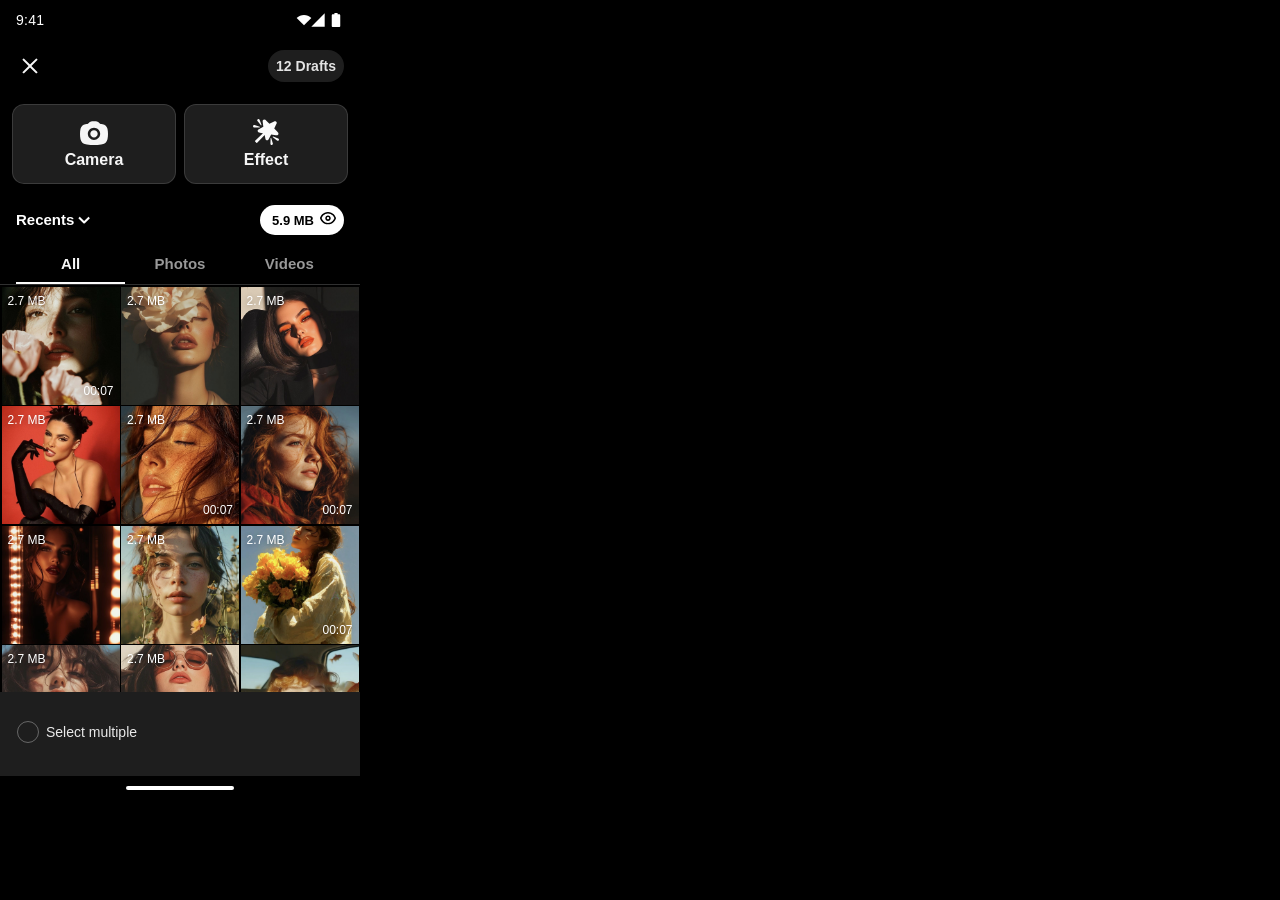
==== variants/v1/index.html @ 298be184 "Initial commit: Album V1–V4 web demo with preview shell and measurement tools. Static HTML demo mirr" ====
<!DOCTYPE html>
<html lang="zh-CN">
<head>
  <meta charset="UTF-8" />
  <meta name="viewport" content="width=360, initial-scale=1, maximum-scale=1, user-scalable=no" />
  <meta name="theme-color" content="#000000" />
  <title>V1</title>
  <link rel="stylesheet" href="../../shared/album.css" />
</head>
<body class="variant-embed">
  <div class="phone">
    <div class="status-bar">
      <div class="status-time-wrap"><span class="status-time">9:41</span></div>
      <div class="status-icons" aria-hidden="true">
        <div class="status-network">
          <img class="status-wifi" src="../../shared/assets/icons/status_wifi.svg" width="16" height="16" alt="" />
          <img class="status-signal" src="../../shared/assets/icons/status_signal.svg" width="16" height="16" alt="" />
        </div>
        <img class="status-battery" src="../../shared/assets/icons/status_battery.svg" width="16" height="16" alt="" />
      </div>
    </div>
    <div id="screen-album" class="screen active">
      <div class="album-root">
        <div class="album-nav">
          <button class="nav-tap" type="button" aria-label="Close">
            <img src="../../shared/assets/icons/album_v4_ic_close.svg" width="24" height="24" alt="" />
          </button>
          <div class="nav-spacer"></div>
          <div class="nav-trailing">
            <div id="navDrafts" class="nav-layer">
              <div class="drafts-btn"><span>12 Drafts</span></div>
            </div>
            <div id="navCamera" class="nav-layer">
              <button id="navCameraBtn" class="nav-tap" type="button" aria-label="Camera">
                <img src="../../shared/assets/icons/album_v4_ic_nav_camera.svg" width="24" height="24" alt="" />
              </button>
            </div>
          </div>
          <div id="navTitle" class="nav-title" aria-hidden="true">
            <span>Recents</span>
            <img src="../../shared/assets/icons/album_v4_ic_chevron_down.svg" width="16" height="16" alt="" />
          </div>
        </div>
        <div class="album-scroll-wrap">
          <div id="tabPinnedOverlay" class="tabs-pinned">
            <div class="tabs-row" style="padding:0 16px">
              <button class="tab-item active" type="button" data-tab="0">All</button>
              <button class="tab-item" type="button" data-tab="1">Photos</button>
              <button class="tab-item" type="button" data-tab="2">Videos</button>
            </div>
            <div class="tab-sep"></div>
          </div>
          <div id="albumScroll" class="album-scroll">
            
<div id="cameraHeader" class="camera-header camera-header--v1" style="height:104px">
  <div class="entry-row-v1" style="padding:12px 12px; gap:8px">
    <button class="entry-btn entry-btn--camera" type="button" style="height:80px;gap:2px">
      <img src="../../shared/assets/icons/album_v4_ic_camera.svg" width="28" height="28" alt="" />
      <span>Camera</span>
    </button>
    <button id="effectsEntryBtn" class="entry-btn entry-btn--effect" type="button" style="height:80px;gap:4px">
      <img src="../../shared/assets/icons/album_v4_ic_effects.svg" width="26" height="26" alt="" />
      <span>Effect</span>
    </button>
  </div>
</div>
            <div class="recents recents-v48" style="padding:8px 16px">
              <div class="recents-left">
                <span>Recents</span>
                <img src="../../shared/assets/icons/album_v4_ic_chevron_down.svg" width="16" height="16" alt="" />
              </div>
              <div class="storage-pill">
                <span>5.9 MB</span>
                <div class="eye-wrap"><img src="../../shared/assets/icons/album_v4_ic_eye.svg" width="16" height="16" alt="" /></div>
              </div>
            </div>
            <div id="tabsSection" class="tabs-section" style="padding-bottom:2px">
              <div class="tabs-row" style="padding:0 16px">
                <button class="tab-item active" type="button" data-tab="0">All</button>
                <button class="tab-item" type="button" data-tab="1">Photos</button>
                <button class="tab-item" type="button" data-tab="2">Videos</button>
              </div>
              <div class="tab-sep"></div>
            </div>
            <div class="grid-wrap"><div class="grid-row"><div class="grid-tile"><img src="../../shared/assets/images/album_v4_tile_1.png" alt="" /><span class="tile-size">2.7 MB</span><span class="tile-duration">00:07</span></div><div class="grid-tile"><img src="../../shared/assets/images/album_v4_tile_2.png" alt="" /><span class="tile-size">2.7 MB</span></div><div class="grid-tile"><img src="../../shared/assets/images/album_v4_tile_3.png" alt="" /><span class="tile-size">2.7 MB</span></div></div><div class="grid-row"><div class="grid-tile"><img src="../../shared/assets/images/album_v4_tile_4.png" alt="" /><span class="tile-size">2.7 MB</span></div><div class="grid-tile"><img src="../../shared/assets/images/album_v4_tile_5.png" alt="" /><span class="tile-size">2.7 MB</span><span class="tile-duration">00:07</span></div><div class="grid-tile"><img src="../../shared/assets/images/album_v4_tile_6.png" alt="" /><span class="tile-size">2.7 MB</span><span class="tile-duration">00:07</span></div></div><div class="grid-row"><div class="grid-tile"><img src="../../shared/assets/images/album_v4_tile_7.png" alt="" /><span class="tile-size">2.7 MB</span></div><div class="grid-tile"><img src="../../shared/assets/images/album_v4_tile_8.png" alt="" /><span class="tile-size">2.7 MB</span></div><div class="grid-tile"><img src="../../shared/assets/images/album_v4_tile_9.png" alt="" /><span class="tile-size">2.7 MB</span><span class="tile-duration">00:07</span></div></div><div class="grid-row"><div class="grid-tile"><img src="../../shared/assets/images/album_v4_tile_10.png" alt="" /><span class="tile-size">2.7 MB</span></div><div class="grid-tile"><img src="../../shared/assets/images/album_v4_tile_11.png" alt="" /><span class="tile-size">2.7 MB</span></div><div class="grid-tile"><img src="../../shared/assets/images/album_v4_tile_12.png" alt="" /></div></div><div class="grid-row"><div class="grid-tile"><img src="../../shared/assets/images/album_v4_tile_13.png" alt="" /></div><div class="grid-tile"><img src="../../shared/assets/images/album_v4_tile_14.png" alt="" /></div><div class="grid-tile"><img src="../../shared/assets/images/album_v4_tile_16.png" alt="" /><span class="tile-size">2.7 MB</span></div></div><div class="grid-row"><div class="grid-tile"><img src="../../shared/assets/images/album_v4_tile_17.png" alt="" /><span class="tile-size">2.7 MB</span></div><div class="grid-tile"><img src="../../shared/assets/images/album_v4_tile_18.png" alt="" /><span class="tile-size">2.7 MB</span></div><div class="grid-tile"><img src="../../shared/assets/images/album_v4_tile_15.png" alt="" /></div></div></div>
          </div>
        </div>
        <div class="select-bar">
          <div class="select-row">
            <div class="checkbox-outer"><div class="checkbox-inner"></div></div>
            <span>Select multiple</span>
          </div>
        </div>
      </div>
    </div>
    
    <div id="screen-capture" class="screen screen-capture">
      <div class="capture-root">
        <div id="capPreview" class="cap-preview">
          <img src="../../shared/assets/images/capture_preview_bg.png" alt="" />
        </div>
        <div class="cap-overlay">
          <div class="cap-nav">
            <button id="capBack" class="cap-back" type="button" aria-label="Back">
              <img src="../../shared/assets/icons/capture_overlay_back.svg" width="24" height="24" alt="" />
            </button>
          </div>
          <div id="capMusic" class="cap-music">
            <div class="cap-music-main">
              <img src="../../shared/assets/icons/capture_overlay_music.svg" width="16" height="16" alt="" />
              <span>Fly me to the moon an</span>
            </div>
            <div class="cap-music-split"></div>
            <button id="capMusicClose" class="cap-music-close" type="button" aria-label="Close music">
              <img src="../../shared/assets/icons/capture_overlay_sound_close.svg" width="20" height="20" alt="" />
            </button>
          </div>
          <div class="cap-tool">
            <button id="capFlip" type="button" aria-label="Flip">
              <img src="../../shared/assets/icons/capture_overlay_flip.svg" width="30" height="28" alt="" />
            </button>
            <span>Flip</span>
          </div>
        </div>
        <div id="capPanel" class="cap-panel">
          <div class="cap-panel-inner">
            <div class="cap-save-row">
              <button class="cap-save" type="button">
                <img src="../../shared/assets/icons/capture_panel_save.svg" width="22" height="22" alt="" />Save
              </button>
            </div>
            <div class="cap-panel-body">
              <div class="cap-tabbar">
                <div class="cap-tab-none">
                  <img src="../../shared/assets/icons/capture_panel_tab_none.svg" width="26" height="26" alt="" />
                </div>
                <div class="cap-tab-scroll-wrap">
                  <div id="capTabScroll" class="cap-tab-scroll">
                    <div class="cap-tab-fav">
                      <img src="../../shared/assets/icons/capture_panel_favorites.svg" width="22" height="22" alt="" />
                    </div>
                    <button class="cap-tab active" type="button" data-tab="0"><span class="cap-tab-block"><span class="cap-tab-top"></span><span class="cap-tab-body"><span>Trending</span><span class="cap-tab-ind"></span></span></span></button><button class="cap-tab" type="button" data-tab="1">New</button><button class="cap-tab" type="button" data-tab="2">Tool</button><button class="cap-tab" type="button" data-tab="3">Create</button><button class="cap-tab" type="button" data-tab="4">Hot</button><button class="cap-tab" type="button" data-tab="5">Hot</button><button class="cap-tab" type="button" data-tab="6">Hot</button><button class="cap-tab" type="button" data-tab="7">Hot</button><button class="cap-tab" type="button" data-tab="8">Hot</button><button class="cap-tab" type="button" data-tab="9">Hot</button><button class="cap-tab" type="button" data-tab="10">Hot</button>
                  </div>
                </div>
              </div>
              <div id="capGrid" class="cap-grid">
                <div class="cap-grid-row"><button class="cap-effect" type="button" data-i="0"><div class="cap-effect-inner"><img class="cap-effect-thumb" src="../../shared/assets/images/capture_panel_effect_1.png" alt="" /><img class="cap-effect-loading" src="../../shared/assets/icons/capture_panel_loading.svg" alt="" /></div></button><button class="cap-effect" type="button" data-i="1"><div class="cap-effect-inner"><img class="cap-effect-thumb" src="../../shared/assets/images/capture_panel_effect_2.png" alt="" /><img class="cap-effect-loading" src="../../shared/assets/icons/capture_panel_loading.svg" alt="" /></div></button><button class="cap-effect" type="button" data-i="2"><div class="cap-effect-inner"><img class="cap-effect-thumb" src="../../shared/assets/images/capture_panel_effect_3.png" alt="" /><img class="cap-effect-loading" src="../../shared/assets/icons/capture_panel_loading.svg" alt="" /></div></button><button class="cap-effect" type="button" data-i="3"><div class="cap-effect-inner"><img class="cap-effect-thumb" src="../../shared/assets/images/capture_panel_effect_4.png" alt="" /><img class="cap-effect-loading" src="../../shared/assets/icons/capture_panel_loading.svg" alt="" /></div></button></div>
<div class="cap-grid-row"><button class="cap-effect" type="button" data-i="4"><div class="cap-effect-inner"><img class="cap-effect-thumb" src="../../shared/assets/images/capture_panel_effect_5.png" alt="" /><img class="cap-effect-loading" src="../../shared/assets/icons/capture_panel_loading.svg" alt="" /></div></button><button class="cap-effect" type="button" data-i="5"><div class="cap-effect-inner"><img class="cap-effect-thumb" src="../../shared/assets/images/capture_panel_effect_6.png" alt="" /><img class="cap-effect-loading" src="../../shared/assets/icons/capture_panel_loading.svg" alt="" /></div></button><button class="cap-effect" type="button" data-i="6"><div class="cap-effect-inner"><img class="cap-effect-thumb" src="../../shared/assets/images/capture_panel_effect_7.png" alt="" /><img class="cap-effect-loading" src="../../shared/assets/icons/capture_panel_loading.svg" alt="" /></div></button><button class="cap-effect" type="button" data-i="7"><div class="cap-effect-inner"><img class="cap-effect-thumb" src="../../shared/assets/images/capture_panel_effect_8.png" alt="" /><img class="cap-effect-loading" src="../../shared/assets/icons/capture_panel_loading.svg" alt="" /></div></button></div>
<div class="cap-grid-row"><button class="cap-effect" type="button" data-i="8"><div class="cap-effect-inner"><img class="cap-effect-thumb" src="../../shared/assets/images/capture_panel_effect_9.png" alt="" /><img class="cap-effect-loading" src="../../shared/assets/icons/capture_panel_loading.svg" alt="" /></div></button><button class="cap-effect" type="button" data-i="9"><div class="cap-effect-inner"><img class="cap-effect-thumb" src="../../shared/assets/images/capture_panel_effect_10.png" alt="" /><img class="cap-effect-loading" src="../../shared/assets/icons/capture_panel_loading.svg" alt="" /></div></button><button class="cap-effect" type="button" data-i="10"><div class="cap-effect-inner"><img class="cap-effect-thumb" src="../../shared/assets/images/capture_panel_effect_11.png" alt="" /><img class="cap-effect-loading" src="../../shared/assets/icons/capture_panel_loading.svg" alt="" /></div></button><button class="cap-effect" type="button" data-i="11"><div class="cap-effect-inner"><img class="cap-effect-thumb" src="../../shared/assets/images/capture_panel_effect_12.png" alt="" /><img class="cap-effect-loading" src="../../shared/assets/icons/capture_panel_loading.svg" alt="" /></div></button></div>
<div class="cap-grid-row last"><button class="cap-effect" type="button" data-i="12"><div class="cap-effect-inner"><img class="cap-effect-thumb" src="../../shared/assets/images/capture_panel_effect_13.png" alt="" /><img class="cap-effect-loading" src="../../shared/assets/icons/capture_panel_loading.svg" alt="" /></div></button><button class="cap-effect" type="button" data-i="13"><div class="cap-effect-inner"><img class="cap-effect-thumb" src="../../shared/assets/images/capture_panel_effect_14.png" alt="" /><img class="cap-effect-loading" src="../../shared/assets/icons/capture_panel_loading.svg" alt="" /></div></button><button class="cap-effect" type="button" data-i="14"><div class="cap-effect-inner"><img class="cap-effect-thumb" src="../../shared/assets/images/capture_panel_effect_15.png" alt="" /><img class="cap-effect-loading" src="../../shared/assets/icons/capture_panel_loading.svg" alt="" /></div></button><button class="cap-effect" type="button" data-i="15"><div class="cap-effect-inner"><img class="cap-effect-thumb" src="../../shared/assets/images/capture_panel_effect_16.png" alt="" /><img class="cap-effect-loading" src="../../shared/assets/icons/capture_panel_loading.svg" alt="" /></div></button></div>
              </div>
            </div>
          </div>
        </div>
      </div>
    </div>
    <div class="system-home-indicator" aria-hidden="true"><div class="system-home-indicator-handle"></div></div>
  </div>
  <script>window.__ALBUM_VARIANT__ = {
  "id": "v1",
  "label": "V1",
  "layout": "sideBySide",
  "designFrameW": 360,
  "designFrameH": 800,
  "cameraHideMs": 200,
  "cameraShowMs": 250,
  "navDraftsSlide": 32,
  "navCameraSlide": 44,
  "headerH": 48,
  "recentsH": 48,
  "tabSectionH": 42,
  "effectCoverLoadMs": 1200,
  "effectCoverEmergeMs": 150,
  "pagePadH": 12,
  "effectsGap": 10,
  "effectTileSize": 64,
  "moreTile": 64,
  "moreCircle": 28,
  "entryRowPadV": 12,
  "entryRowPadH": 12,
  "entryButtonH": 80,
  "entryButtonGap": 8,
  "cameraIconFrame": 28,
  "effectIconFrame": 26,
  "cameraEffectsSectionH": 104,
  "cameraNavSwitchScrollH": 92,
  "headerScrollH": 104,
  "headerPadH": 16,
  "headerPadV": 8,
  "tabPadH": 16,
  "albumSectionGap": 2,
  "effectCoverEmergeStartScale": 0.94,
  "entryIconLabelGap": 2,
  "effectEntryIconLabelGap": 4,
  "effectEntryButtonPadH": 10,
  "panelEnterMs": 300,
  "hasEffectsScroll": false,
  "effectsEndPadding": 0
};</script>
  <script src="../../shared/album-core.js"></script>
</body>
</html>
---- shared/album.css ----
:root {
  --w: 360px;
  --h: 800px;
  --status-h: 40px;
  --home-indicator-h: 24px;
  --content-h: calc(var(--h) - var(--status-h) - var(--home-indicator-h));
  --ease-in-out: cubic-bezier(0.25, 0, 0.25, 1);
  --bg: #000;
  --text-primary: #f6f6f6;
  --text-secondary: rgba(255, 255, 255, 0.88);
  --text-tertiary: rgba(255, 255, 255, 0.6);
  --shape-n3: rgba(255, 255, 255, 0.19);
  --shape-n4: rgba(255, 255, 255, 0.13);
  --shape-n2: rgba(255, 255, 255, 0.32);
  --sheet-flat2: #1e1e1e;
  --entry-bg: rgba(51, 51, 51, 0.6);
  --entry-border: rgba(255, 255, 255, 0.13);
  --drafts-bg: rgba(51, 51, 51, 0.6);
  --drafts-text: rgba(255, 255, 255, 0.88);
  --more-circle-bg: rgba(51, 51, 51, 0.6);
}

* {
  box-sizing: border-box;
  margin: 0;
  padding: 0;
}

html,
body {
  min-height: 100%;
  font-family: -apple-system, BlinkMacSystemFont, "PingFang SC", "Helvetica Neue", sans-serif;
  -webkit-font-smoothing: antialiased;
}

body.variant-embed {
  margin: 0;
  padding: 0;
  background: #000;
  display: block;
  cursor: none !important;
}

body.variant-embed * {
  cursor: none !important;
}

body.variant-embed .phone {
  width: var(--w);
  height: var(--h);
  border-radius: 0;
  box-shadow: none;
}

.phone {
  width: var(--w);
  height: var(--h);
  background: var(--bg);
  position: relative;
  overflow: hidden;
}

.status-bar {
  height: var(--status-h);
  position: relative;
  z-index: 20;
  display: flex;
  align-items: center;
  justify-content: space-between;
  padding: 0 16px;
  flex-shrink: 0;
  pointer-events: none;
}

.status-time-wrap {
  display: flex;
  align-items: center;
  width: 128px;
  height: 100%;
}

.status-time {
  color: #fff;
  font-family: "Roboto", sans-serif;
  font-size: 14px;
  line-height: 20px;
  letter-spacing: 0.25px;
}

.status-icons {
  display: flex;
  align-items: center;
  gap: 2px;
}

.status-network {
  display: flex;
  align-items: center;
}

.status-wifi {
  margin-right: -2px;
}

.status-wifi,
.status-signal,
.status-battery {
  display: block;
  width: 16px;
  height: 16px;
}

.system-home-indicator {
  position: absolute;
  left: 0;
  right: 0;
  bottom: 0;
  height: var(--home-indicator-h);
  z-index: 30;
  pointer-events: none;
}

.system-home-indicator-handle {
  position: absolute;
  left: 50%;
  top: 50%;
  transform: translate(-50%, -50%);
  width: 108px;
  height: 4px;
  border-radius: 12px;
  background: #fff;
}

.screen {
  position: absolute;
  left: 0;
  right: 0;
  top: var(--status-h);
  height: var(--content-h);
  display: none;
  overflow: hidden;
}

.screen.active {
  display: block;
}

.album-root {
  height: 100%;
  display: flex;
  flex-direction: column;
  background: var(--bg);
}

.album-nav {
  height: 52px;
  padding: 4px 8px;
  display: flex;
  align-items: center;
  flex: 0 0 auto;
  z-index: 2;
  background: var(--bg);
  position: relative;
}

.nav-tap {
  width: 44px;
  height: 44px;
  border: 0;
  background: transparent;
  display: flex;
  align-items: center;
  justify-content: center;
  cursor: pointer;
  padding: 0;
}

.nav-tap img {
  display: block;
}

.nav-spacer {
  flex: 1;
}

.nav-trailing {
  flex-shrink: 0;
  width: 98px;
  height: 44px;
  margin-right: 8px;
  position: relative;
  overflow: hidden;
}

.nav-layer {
  position: absolute;
  inset: 0;
  display: flex;
  align-items: center;
  justify-content: flex-end;
  will-change: transform, opacity;
}

.drafts-btn {
  height: 32px;
  border-radius: 999px;
  background: var(--drafts-bg);
  border: 0;
  padding: 8px;
  display: inline-flex;
  align-items: center;
  color: var(--drafts-text);
  font-size: 14px;
  line-height: 18px;
  font-weight: 600;
  white-space: nowrap;
}

.nav-title {
  position: absolute;
  left: 88px;
  right: 88px;
  top: 50%;
  height: 44px;
  transform: translateY(-50%);
  display: flex;
  align-items: center;
  justify-content: center;
  gap: 2px;
  opacity: 0;
  pointer-events: none;
}

.nav-title.visible {
  opacity: 1;
}

.nav-title span {
  color: var(--text-primary);
  font-size: 17px;
  line-height: 22px;
  font-weight: 700;
}

.album-scroll-wrap {
  flex: 1;
  min-height: 0;
  overflow: hidden;
  position: relative;
}

.album-scroll {
  height: 100%;
  overflow-y: auto;
  overflow-x: hidden;
  -webkit-overflow-scrolling: touch;
  overscroll-behavior: contain;
  scrollbar-width: none;
}

.album-scroll::-webkit-scrollbar {
  display: none;
}

.camera-header {
  overflow: hidden;
  background: var(--bg);
  flex-shrink: 0;
}

/* ── V1 side-by-side ── */
.entry-row-v1 {
  display: flex;
  align-items: stretch;
  height: 100%;
}

.entry-row-v1 .entry-btn {
  flex: 1 1 0;
  width: 0;
}

.entry-btn {
  min-width: 0;
  border: 0;
  border-radius: 12px;
  background: var(--entry-bg);
  color: var(--text-primary);
  display: flex;
  flex-direction: column;
  align-items: center;
  justify-content: center;
  font-size: 16px;
  line-height: 21px;
  font-weight: 600;
  position: relative;
  cursor: pointer;
}

.entry-btn--camera {
  gap: 2px;
}

.entry-btn--effect {
  gap: 4px;
}

.entry-btn::after {
  content: "";
  position: absolute;
  inset: 0;
  border-radius: 12px;
  box-shadow: inset 0 0 0 1px var(--entry-border);
  pointer-events: none;
}

.entry-btn img {
  display: block;
}

/* ── V2 camera + horizontal effects ── */
.camera-header--v2 {
  overflow: hidden;
}

.effects-scroll-v2 {
  width: 100%;
  height: 100%;
  overflow-x: auto;
  overflow-y: hidden;
  -webkit-overflow-scrolling: touch;
  overscroll-behavior-x: contain;
  scrollbar-width: none;
}

.effects-scroll-v2::-webkit-scrollbar {
  display: none;
}

.effects-inner-v2 {
  display: flex;
  align-items: center;
  width: max-content;
  min-height: 100%;
  box-sizing: border-box;
}

.effects-presets-v2 {
  display: flex;
  align-items: center;
  flex-shrink: 0;
}

.camera-entry-v2 {
  flex-shrink: 0;
  border-radius: 12px;
  background: var(--entry-bg);
  display: flex;
  flex-direction: column;
  align-items: center;
  justify-content: center;
  gap: 2px;
  color: var(--text-primary);
  font-size: 16px;
  line-height: 21px;
  font-weight: 600;
  position: relative;
}

.camera-entry-v2::after {
  content: "";
  position: absolute;
  inset: 0;
  border-radius: 12px;
  box-shadow: inset 0 0 0 1px var(--entry-border);
  pointer-events: none;
}

/* ── V3 stacked ── */
.camera-btn-v3,
.camera-btn-v4 {
  width: 100%;
  border: 0;
  border-radius: 12px;
  background: var(--entry-bg);
  color: var(--text-primary);
  display: flex;
  flex-direction: column;
  align-items: center;
  justify-content: center;
  gap: 2px;
  font-size: 16px;
  line-height: 21px;
  font-weight: 600;
  position: relative;
}

.camera-btn-v3::after,
.camera-btn-v4::after {
  content: "";
  position: absolute;
  inset: 0;
  border-radius: 12px;
  box-shadow: inset 0 0 0 1px var(--entry-border);
  pointer-events: none;
}

.effects-section-v3 {
  overflow: hidden;
  box-sizing: border-box;
}

.effects-scroll-v3,
.effects-scroll-v4 {
  overflow-x: auto;
  overflow-y: hidden;
  -webkit-overflow-scrolling: touch;
  overscroll-behavior-x: contain;
  scrollbar-width: none;
}

.effects-scroll-v3 {
  height: 64px;
}

.effects-scroll-v3::-webkit-scrollbar,
.effects-scroll-v4::-webkit-scrollbar {
  display: none;
}

.effects-inner-v3,
.effects-inner-v4 {
  display: flex;
  align-items: center;
  width: max-content;
  min-height: 64px;
  box-sizing: border-box;
}

.effects-btn-v3 {
  flex: 0 0 auto;
  width: 64px;
  height: 64px;
  border: 0;
  border-radius: 12px;
  background: var(--entry-bg);
  color: var(--text-secondary);
  display: flex;
  flex-direction: column;
  align-items: center;
  justify-content: center;
  gap: 4px;
  font-size: 14px;
  line-height: 18px;
  font-weight: 600;
  position: relative;
  cursor: pointer;
}

.effects-btn-v3::after {
  content: "";
  position: absolute;
  inset: 0;
  border-radius: 12px;
  box-shadow: inset 0 0 0 1px var(--entry-border);
  pointer-events: none;
}

.effects-presets-v3 {
  display: contents;
}

.effects-section-v4 {
  display: flex;
  flex-direction: column;
  overflow: hidden;
}

.effects-scroll-v4 {
  flex: 1;
  min-height: 0;
}

/* ── V4 Popular Effects ── */
.popular-header-v4 {
  display: flex;
  align-items: center;
  justify-content: space-between;
}

.popular-title {
  color: var(--text-primary);
  font-size: 15px;
  line-height: 18px;
  font-weight: 600;
}

.popular-more {
  border: 0;
  background: transparent;
  color: var(--text-primary);
  font-size: 15px;
  line-height: 18px;
  font-weight: 600;
  display: inline-flex;
  align-items: center;
  gap: 2px;
  cursor: pointer;
}

.effects-more {
  width: 64px;
  height: 64px;
  flex: 0 0 auto;
  display: flex;
  flex-direction: column;
  align-items: center;
  justify-content: center;
  gap: 4px;
}

.effects-more-circle {
  position: relative;
  width: 28px;
  height: 28px;
  border-radius: 50%;
  background: var(--more-circle-bg);
}

.effects-more-chevron {
  position: absolute;
  inset: 0;
  width: 100%;
  height: 100%;
  transform: rotate(90deg);
  pointer-events: none;
}

.effects-more span {
  font-size: 11px;
  line-height: 14px;
  font-weight: 600;
  color: var(--text-secondary);
}

/* Effect cover loading */
.effect-preset-btn {
  width: var(--effect-tile-size, 64px);
  height: var(--effect-tile-size, 64px);
  padding: 0;
  border: 0;
  background: transparent;
  position: relative;
  flex: 0 0 auto;
  cursor: default;
  overflow: hidden;
  border-radius: 12px;
  touch-action: manipulation;
}

.effect-preset-btn:not([aria-disabled="true"]) {
  cursor: pointer;
}

.effect-preset-btn.revealed::after {
  content: "";
  position: absolute;
  inset: 0;
  border-radius: 12px;
  box-shadow: inset 0 0 0 1px var(--shape-n3);
  pointer-events: none;
  z-index: 3;
}

.effect-preset-placeholder {
  position: absolute;
  inset: 0;
  width: 100%;
  height: 100%;
  border-radius: 12px;
  display: block;
  z-index: 1;
  pointer-events: none;
  object-fit: cover;
}

.effect-preset-btn.revealed .effect-preset-placeholder {
  opacity: 0;
  transition: opacity 150ms cubic-bezier(0.4, 0, 0.2, 1);
}

.effect-preset-img {
  position: absolute;
  inset: 0;
  width: 100%;
  height: 100%;
  border-radius: 12px;
  object-fit: cover;
  z-index: 2;
  transform: scale(var(--effect-emerge-scale, 0.94));
  opacity: 0;
  visibility: hidden;
  transform-origin: 50% 50%;
}

.effect-preset-btn.revealed .effect-preset-img {
  visibility: visible;
}

.effect-preset-btn.emerge-active .effect-preset-img {
  transform: scale(1);
  opacity: 1;
  transition: transform var(--effect-emerge-ms, 150ms) cubic-bezier(0.4, 0, 0.2, 1),
    opacity var(--effect-emerge-ms, 150ms) cubic-bezier(0.4, 0, 0.2, 1);
}

.recents {
  display: flex;
  align-items: center;
  justify-content: space-between;
  flex-shrink: 0;
}

.recents-v48 {
  height: 48px;
  box-sizing: border-box;
}

.recents-left {
  display: flex;
  align-items: center;
  gap: 2px;
  color: #fff;
  font-size: 15px;
  line-height: 20px;
  font-weight: 700;
}

.storage-pill {
  display: flex;
  align-items: center;
  gap: 2px;
  background: #fff;
  border-radius: 120px;
  padding: 1px 4px 1px 12px;
  color: #000;
  font-size: 13px;
  line-height: 17px;
  font-weight: 600;
}

.storage-pill .eye-wrap {
  padding: 4px;
}

.tabs-section {
  flex-shrink: 0;
}

.tabs-section.tabs-hidden {
  opacity: 0;
}

.tabs-pinned {
  position: absolute;
  top: 0;
  left: 0;
  right: 0;
  z-index: 2;
  background: var(--bg);
  opacity: 0;
  pointer-events: none;
}

.tabs-pinned.visible {
  opacity: 1;
  pointer-events: auto;
}

.tabs-row {
  height: 40px;
  display: flex;
}

.tab-item {
  flex: 1;
  border: 0;
  background: transparent;
  position: relative;
  color: var(--text-tertiary);
  font-size: 15px;
  line-height: 20px;
  font-weight: 600;
  cursor: pointer;
}

.tab-item.active {
  color: var(--text-primary);
}

.tab-item.active::after {
  content: "";
  position: absolute;
  left: 0;
  right: 0;
  bottom: 0;
  height: 2px;
  background: #fafafa;
}

.tab-sep {
  height: 0.5px;
  background: var(--shape-n3);
}

.grid-wrap {
  padding: 0 1.5px 1.5px;
}

.grid-row {
  display: flex;
  gap: 1.5px;
  margin-bottom: 1.5px;
}

.grid-tile {
  flex: 1;
  aspect-ratio: 1;
  position: relative;
  overflow: hidden;
  background: #111;
}

.grid-tile img {
  width: 100%;
  height: 100%;
  object-fit: cover;
  display: block;
}

.tile-size,
.tile-duration {
  position: absolute;
  color: #fff;
  font-size: 12px;
  line-height: 16px;
  font-weight: 500;
  padding: 6px;
  text-shadow: 0 1px 5px rgba(0, 0, 0, 0.3);
}

.tile-size {
  top: 0;
  left: 0;
}

.tile-duration {
  right: 0;
  bottom: 0;
}

.select-bar {
  background: var(--sheet-flat2);
  padding-bottom: var(--home-indicator-h);
  flex: 0 0 auto;
}

.select-row {
  height: 60px;
  box-sizing: border-box;
  padding: 20px 16px 0;
  display: flex;
  align-items: center;
  gap: 6px;
  color: rgba(255, 255, 255, 0.9);
  font-size: 14px;
  line-height: 18px;
}

.checkbox-outer {
  width: 24px;
  height: 24px;
  padding: 1px;
  display: flex;
  align-items: center;
  justify-content: center;
}

.checkbox-inner {
  width: 22px;
  height: 22px;
  border-radius: 50%;
  border: 1.5px solid var(--shape-n2);
}

/* ── Capture page ── */
.screen-capture {
  z-index: 7;
}

.screen-capture.active {
  display: block;
}

.capture-root {
  height: 100%;
  position: relative;
  background: #000;
}

.cap-preview {
  position: absolute;
  left: 0;
  right: 0;
  top: 12px;
  height: 640px;
  border-radius: 20px;
  overflow: hidden;
}

.cap-preview img {
  width: 100%;
  height: 100%;
  object-fit: cover;
  display: block;
}

.cap-preview.flipped img {
  transform: scaleX(-1);
}

.cap-overlay {
  position: absolute;
  left: 0;
  right: 0;
  top: 26px;
  height: 346px;
  pointer-events: none;
}

.cap-overlay * {
  pointer-events: auto;
}

.cap-nav {
  height: 44px;
  padding: 0 6px;
  display: flex;
  align-items: center;
}

.cap-back {
  width: 24px;
  height: 24px;
  margin-left: 10px;
  border: 0;
  background: transparent;
  padding: 0;
  cursor: pointer;
}

.cap-back img {
  width: 24px;
  height: 24px;
  display: block;
}

.cap-music {
  position: absolute;
  top: 0;
  left: 50%;
  transform: translateX(-50%);
  width: 190px;
  min-width: 128px;
  height: 44px;
  border-radius: 999px;
  background: rgba(51, 51, 51, 0.6);
  display: flex;
  align-items: center;
}

.cap-music.hidden {
  opacity: 0;
  pointer-events: none;
}

.cap-music-main {
  flex: 1;
  min-width: 0;
  display: flex;
  align-items: center;
  gap: 4px;
  padding: 0 8px 0 14px;
}

.cap-music-main img {
  width: 16px;
  height: 16px;
}

.cap-music-main span {
  color: #fff;
  font-size: 15px;
  line-height: 20px;
  font-weight: 700;
  white-space: nowrap;
  overflow: hidden;
  text-overflow: ellipsis;
}

.cap-music-split {
  width: 1px;
  height: 18px;
  background: rgba(255, 255, 255, 0.2);
}

.cap-music-close {
  width: 20px;
  height: 20px;
  margin: 0 10px 0 8px;
  border: 0;
  background: transparent;
  padding: 0;
  cursor: pointer;
}

.cap-music-close img {
  width: 20px;
  height: 20px;
  display: block;
}

.cap-tool {
  position: absolute;
  top: 4px;
  right: 0;
  width: 56px;
  display: flex;
  flex-direction: column;
  align-items: center;
  gap: 2px;
  padding-top: 4px;
}

.cap-tool button {
  width: 30px;
  height: 28px;
  border: 0;
  background: transparent;
  padding: 0;
  cursor: pointer;
}

.cap-tool button img {
  width: 30px;
  height: 28px;
  display: block;
}

.cap-tool span {
  color: #fff;
  font-size: 10px;
  line-height: 13px;
  font-weight: 500;
  letter-spacing: 0.2287px;
  text-shadow: 0 1px 1px rgba(22, 24, 35, 0.2);
  text-align: center;
  width: 100%;
}

.cap-panel {
  position: absolute;
  left: 0;
  right: 0;
  bottom: 0;
  height: 346px;
  transform: translateY(346px);
  will-change: transform;
}

.cap-panel-inner {
  height: 100%;
  display: flex;
  flex-direction: column;
  gap: 10px;
}

.cap-save-row {
  padding: 0 12px;
}

.cap-save {
  height: 32px;
  display: inline-flex;
  align-items: center;
  gap: 4px;
  padding: 6px 8px 6px 5px;
  border-radius: 6px;
  background: rgba(51, 51, 51, 0.5);
  border: 0;
  color: #fff;
  font-size: 15px;
  line-height: 20px;
  font-weight: 600;
  cursor: pointer;
}

.cap-save img {
  width: 22px;
  height: 22px;
  display: block;
}

.cap-panel-body {
  flex: 0 0 304px;
  height: 304px;
  background: rgba(51, 51, 51, 0.85);
  border-radius: 12px 12px 0 0;
  overflow: hidden;
  display: flex;
  flex-direction: column;
}

.cap-tabbar {
  height: 52px;
  background: rgba(0, 0, 0, 0.17);
  display: flex;
  align-items: stretch;
  overflow: hidden;
}

.cap-tab-none {
  width: 53px;
  height: 52px;
  padding: 0 12px 0 15px;
  display: flex;
  align-items: center;
  justify-content: center;
  flex: 0 0 auto;
}

.cap-tab-none img {
  width: 26px;
  height: 26px;
  display: block;
}

.cap-tab-scroll-wrap {
  flex: 1;
  min-width: 0;
  position: relative;
  overflow: hidden;
}

.cap-tab-scroll-wrap::after {
  content: "";
  position: absolute;
  top: 0;
  right: 0;
  bottom: 0;
  width: 20px;
  background: linear-gradient(to right, rgba(0, 0, 0, 0), rgba(0, 0, 0, 0.17));
  pointer-events: none;
}

.cap-tab-scroll {
  height: 52px;
  display: inline-flex;
  align-items: stretch;
  overflow-x: auto;
  overflow-y: hidden;
  scrollbar-width: none;
  -webkit-overflow-scrolling: touch;
  min-width: 100%;
}

.cap-tab-scroll::-webkit-scrollbar {
  display: none;
}

.cap-tab-fav {
  height: 52px;
  padding: 0 15px;
  display: flex;
  align-items: center;
  justify-content: center;
  flex: 0 0 auto;
}

.cap-tab-fav img {
  width: 22px;
  height: 22px;
  display: block;
}

.cap-tab {
  height: 52px;
  padding: 0 15px;
  border: 0;
  background: transparent;
  color: rgba(255, 255, 255, 0.6);
  font-size: 15px;
  line-height: 20px;
  font-weight: 600;
  white-space: nowrap;
  cursor: pointer;
  display: flex;
  align-items: center;
  flex: 0 0 auto;
}

.cap-tab.active {
  color: #fff;
  align-items: stretch;
}

.cap-tab-block {
  height: 100%;
  display: flex;
  flex-direction: column;
  justify-content: space-between;
  align-items: stretch;
  align-self: stretch;
}

.cap-tab-top {
  height: 2px;
  flex-shrink: 0;
  display: block;
}

.cap-tab-body {
  height: 35.5px;
  display: flex;
  flex-direction: column;
  justify-content: space-between;
  align-items: stretch;
  padding: 0 1px;
}

.cap-tab-body > span:first-child {
  text-align: center;
  line-height: 20px;
}

.cap-tab-ind {
  height: 2px;
  background: #fff;
  width: 100%;
  flex-shrink: 0;
  display: block;
}

.cap-grid {
  flex: 1;
  overflow-y: auto;
  padding: 8px 0 20px;
  -webkit-overflow-scrolling: touch;
  scrollbar-width: none;
}

.cap-grid::-webkit-scrollbar {
  display: none;
}

.cap-grid-row {
  display: flex;
  justify-content: space-between;
  align-items: center;
  padding: 12px 16px;
}

.cap-grid-row.last {
  padding-left: 28px;
  padding-right: 28px;
}

.cap-effect {
  width: 68px;
  height: 68px;
  border: 2px solid transparent;
  border-radius: 16px;
  background: transparent;
  padding: 0;
  cursor: pointer;
  display: flex;
  align-items: center;
  justify-content: center;
}

.cap-effect.selected {
  border-color: #fff;
}

.cap-effect-inner {
  width: 60px;
  height: 60px;
  border-radius: 10px;
  overflow: hidden;
  position: relative;
}

.cap-effect-thumb {
  width: 60px;
  height: 60px;
  object-fit: cover;
  display: block;
}

.cap-effect-loading {
  position: absolute;
  inset: 0;
  width: 60px;
  height: 60px;
  display: none;
}

.cap-effect.selected .cap-effect-loading {
  display: block;
}

#scrollDebug {
  display: none !important;
}
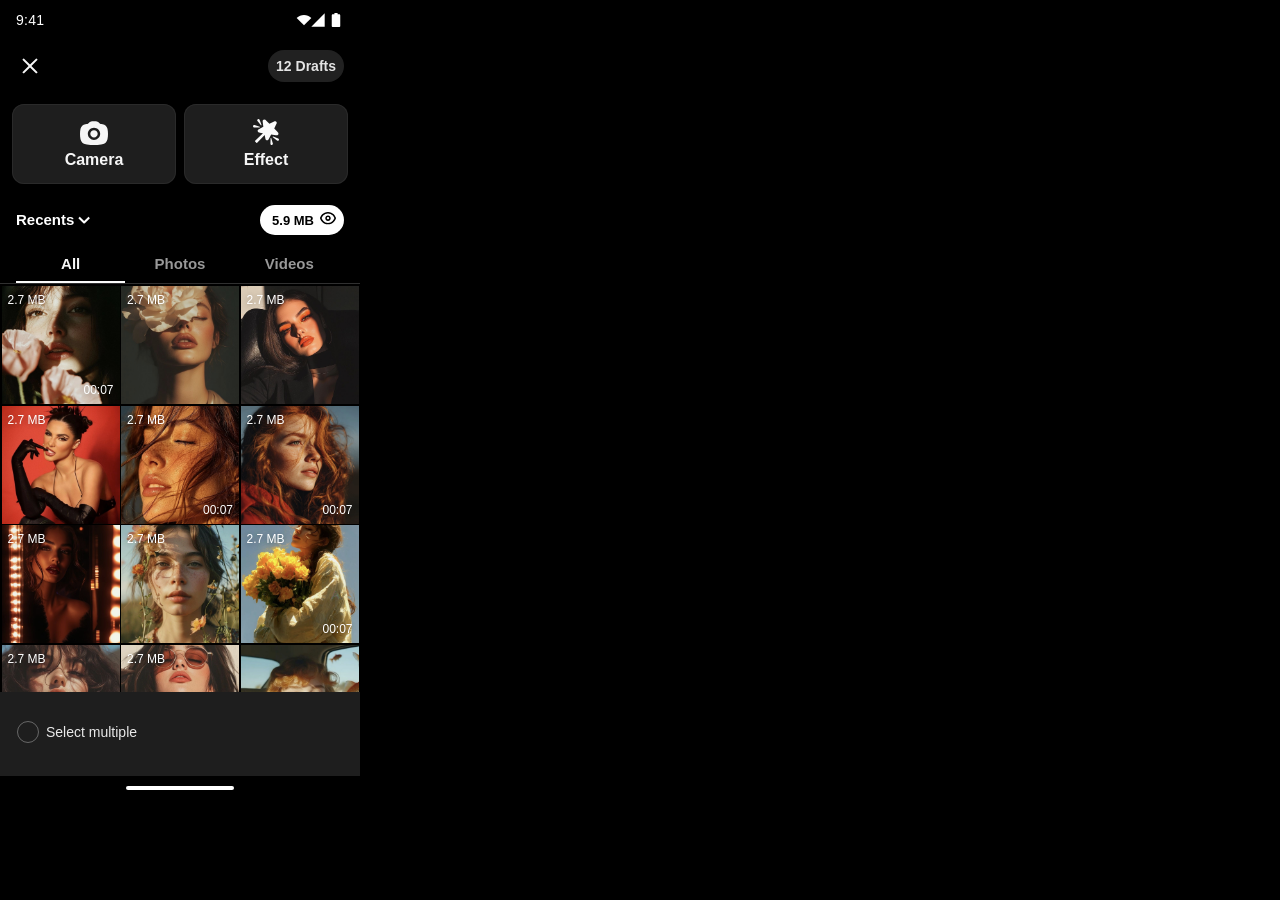
==== commit 95a3668e: "Fix V4 More click by busting cached album-core and using event delegation. Route popular-more and ef" ====
--- a/variants/v1/index.html
+++ b/variants/v1/index.html
@@ -197,6 +197,6 @@
   "hasEffectsScroll": false,
   "effectsEndPadding": 0
 };</script>
-  <script src="../../shared/album-core.js"></script>
+  <script src="../../shared/album-core.js?v=3"></script>
 </body>
 </html>
--- a/shared/album.css
+++ b/shared/album.css
@@ -13,11 +13,14 @@
   --shape-n4: rgba(255, 255, 255, 0.13);
   --shape-n2: rgba(255, 255, 255, 0.32);
   --sheet-flat2: #1e1e1e;
-  --entry-bg: rgba(51, 51, 51, 0.6);
-  --entry-border: rgba(255, 255, 255, 0.13);
-  --drafts-bg: rgba(51, 51, 51, 0.6);
-  --drafts-text: rgba(255, 255, 255, 0.88);
-  --more-circle-bg: rgba(51, 51, 51, 0.6);
+  /* UIImageOverlayDarkGrayA60 — Camera / Effect 入口填充与 inset 描边（AbulmV*Page.kt） */
+  --overlay-dark-a60: rgba(51, 51, 51, 0.6);
+  --entry-bg: var(--overlay-dark-a60);
+  --entry-border: var(--overlay-dark-a60);
+  /* UIShapeNeutral4 — Nav Drafts 胶囊填充，无描边（AlbumV4DraftsButton） */
+  --drafts-bg: var(--shape-n4);
+  --drafts-text: var(--text-secondary);
+  --more-circle-bg: var(--overlay-dark-a60);
 }
 
 * {
@@ -201,6 +204,15 @@
   will-change: transform, opacity;
 }
 
+#navDrafts {
+  opacity: 1;
+}
+
+#navCamera {
+  opacity: 0;
+  pointer-events: none;
+}
+
 .drafts-btn {
   height: 32px;
   border-radius: 999px;
@@ -247,6 +259,7 @@
   min-height: 0;
   overflow: hidden;
   position: relative;
+  background: var(--bg);
 }
 
 .album-scroll {
@@ -256,6 +269,7 @@
   -webkit-overflow-scrolling: touch;
   overscroll-behavior: contain;
   scrollbar-width: none;
+  background: var(--bg);
 }
 
 .album-scroll::-webkit-scrollbar {
@@ -486,6 +500,9 @@
   display: flex;
   align-items: center;
   justify-content: space-between;
+  flex-shrink: 0;
+  position: relative;
+  z-index: 2;
 }
 
 .popular-title {
@@ -506,6 +523,9 @@
   align-items: center;
   gap: 2px;
   cursor: pointer;
+  padding: 0;
+  position: relative;
+  z-index: 1;
 }
 
 .effects-more {
@@ -517,6 +537,7 @@
   align-items: center;
   justify-content: center;
   gap: 4px;
+  cursor: pointer;
 }
 
 .effects-more-circle {
@@ -619,6 +640,7 @@
   align-items: center;
   justify-content: space-between;
   flex-shrink: 0;
+  background: var(--bg);
 }
 
 .recents-v48 {
@@ -655,21 +677,24 @@
 
 .tabs-section {
   flex-shrink: 0;
+  background: var(--bg);
 }
 
 .tabs-section.tabs-hidden {
-  opacity: 0;
+  visibility: hidden;
 }
 
 .tabs-pinned {
   position: absolute;
-  top: 0;
+  top: -1px;
   left: 0;
   right: 0;
-  z-index: 2;
+  z-index: 3;
   background: var(--bg);
   opacity: 0;
   pointer-events: none;
+  padding-top: 1px;
+  box-sizing: border-box;
 }
 
 .tabs-pinned.visible {
@@ -680,6 +705,8 @@
 .tabs-row {
   height: 40px;
   display: flex;
+  box-sizing: border-box;
+  border-bottom: 0.5px solid var(--shape-n3);
 }
 
 .tab-item {
@@ -709,8 +736,7 @@
 }
 
 .tab-sep {
-  height: 0.5px;
-  background: var(--shape-n3);
+  display: none;
 }
 
 .grid-wrap {
